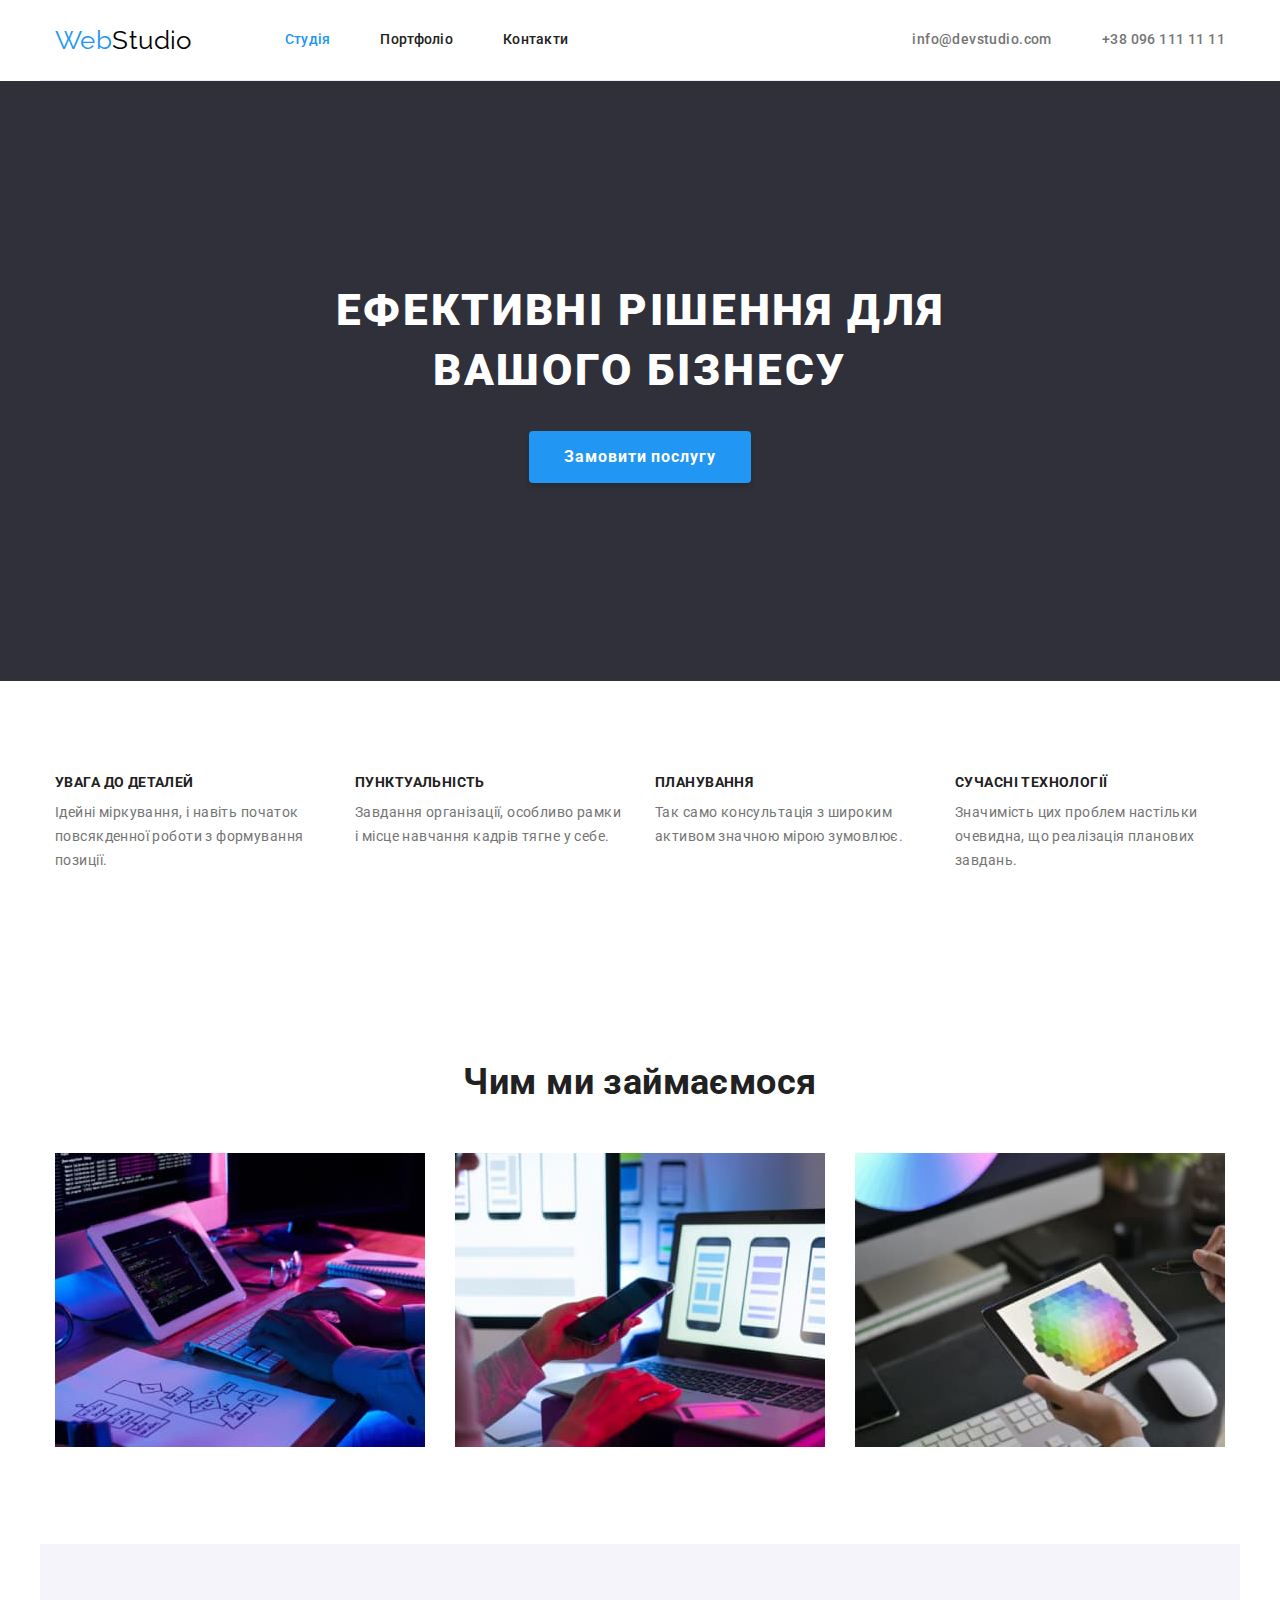
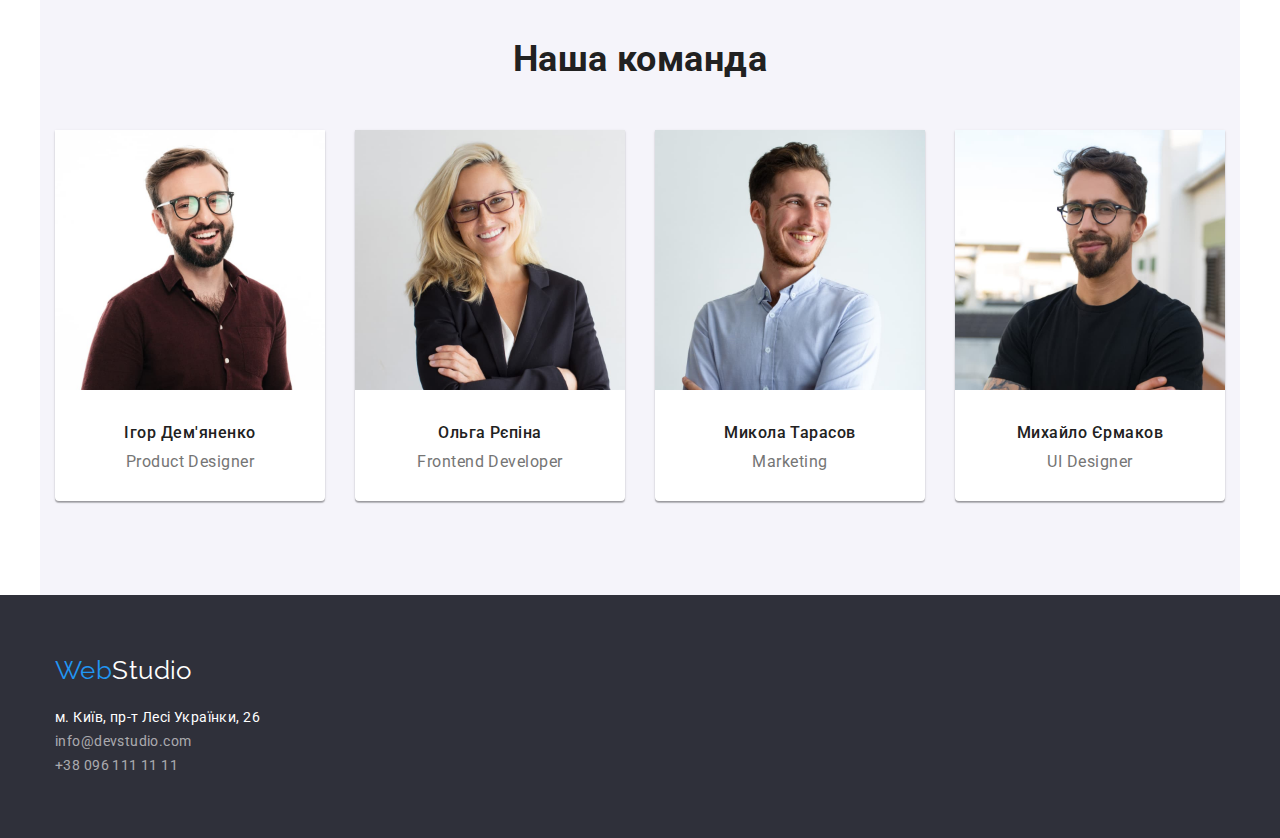
==== index.html @ e36a8e78 "join" ====
<!DOCTYPE html>
<html lang="uk">
    <head>
        <meta charset="UTF-8" />
        <meta http-equiv="X-UA-Compatible" content="IE=edge" />
        <meta name="viewport" content="width=device-width, initial-scale=1.0" />
        <title>homework_3</title>
        <link
            href="https://fonts.googleapis.com/css2?family=Raleway:wght@700&family=Roboto:wght@400;500;700;900&display=swap"
            rel="stylesheet"
        />
        <link
            rel="stylesheet"
            href="https://cdnjs.cloudflare.com/ajax/libs/modern-normalize/1.1.0/modern-normalize.min.css"
        />
        <link rel="stylesheet" href="./css/styles.css" />
    </head>
    <body>
        <!--ШАПКА-->
        <header class="page-header">
            <div class="container container-header">
                <nav class="main-nav">
                    <a href="index.html" class="logo"><span class="part-logo">Web</span>Studio</a>
                    <ul class="site-nav list">
                        <li class="item">
                            <a class="link current" href="index.html">Студія</a>
                        </li>
                        <li class="item">
                            <a class="link" href="portfolio.html">Портфоліо</a>
                        </li>
                        <li class="item">
                            <a class="link" href="#">Контакти</a>
                        </li>
                    </ul>
                </nav>
                <!--Контакти-->
                <ul class="contacts-list list">
                    <li class="item">
                        <a class="contacts" href="mailto:info@devstudio.com">info@devstudio.com</a>
                    </li>
                    <li class="item">
                        <a class="contacts" href="tel:+380961111111">+38 096 111 11 11</a>
                    </li>
                </ul>
            </div>
        </header>
        <main>
            <!--HERO-->
            <section class="hero">
                <div class="container hero-container">
                    <h1 class="hero-title">Ефективні рішення для вашого бізнесу</h1>
                    <button class="main-btn" type="button">Замовити послугу</button>
                </div>
            </section>
            <!--Особливості роботи-->
            <section class="section">
                <div class="container">
                    <h2 class="visually-hidden">Особливості роботи</h2>
                    <ul class="features list">
                        <li class="item">
                            <h3 class="title">УВАГА ДО ДЕТАЛЕЙ</h3>
                            <p class="description">
                                Ідейні міркування, і навіть початок повсякденної роботи з формування
                                позиції.
                            </p>
                        </li>
                        <li class="item">
                            <h3 class="title">ПУНКТУАЛЬНІСТЬ</h3>
                            <p class="description">
                                Завдання організації, особливо рамки і місце навчання кадрів тягне у
                                себе.
                            </p>
                        </li>
                        <li class="item">
                            <h3 class="title">ПЛАНУВАННЯ</h3>
                            <p class="description">
                                Так само консультація з широким активом значною мірою зумовлює.
                            </p>
                        </li>
                        <li class="item">
                            <h3 class="title">СУЧАСНІ ТЕХНОЛОГІЇ</h3>
                            <p class="description">
                                Значимість цих проблем настільки очевидна, що реалізація планових
                                завдань.
                            </p>
                        </li>
                    </ul>
                </div>
            </section>
            <!--Чим ми займаємося-->
            <section class="section">
                <div class="container">
                    <h2 class="what-we-do">Чим ми займаємося</h2>
                    <ul class="list work">
                        <li class="item">
                            <img src="./images/work/desktop.jpg" alt="desktop" width="370" />
                        </li>
                        <li class="item">
                            <img src="./images/work/laptop.jpg" alt="laptop" width="370" />
                        </li>
                        <li class="item">
                            <img src="./images/work/tablet.jpg" alt="tablet" width="370" />
                        </li>
                    </ul>
                </div>
            </section>
            <!--Наша команда-->
            <section class="team container section">
                <h2 class="team-title">Наша команда</h2>
                <ul class="list">
                    <li class="team-description">
                        <img src="./images/team/igor.jpg" alt="igor" width="270" />
                        <h3 class="team-member">Ігор Дем'яненко</h3>
                        <p class="team-position">Product Designer</p>
                    </li>
                    <li class="team-description">
                        <img src="./images/team/olga.jpg" alt="olga" width="270" />
                        <h3 class="team-member">Ольга Рєпіна</h3>
                        <p class="team-position">Frontend Developer</p>
                    </li>
                    <li class="team-description">
                        <img src="./images/team/mykola.jpg" alt="mykola" width="270" />
                        <h3 class="team-member">Микола Тарасов</h3>
                        <p class="team-position">Marketing</p>
                    </li>
                    <li class="team-description">
                        <img src="./images/team/myhailo.jpg" alt="myhailo" width="270" />
                        <h3 class="team-member">Михайло Єрмаков</h3>
                        <p class="team-position">UI Designer</p>
                    </li>
                </ul>
            </section>
        </main>
        <!--ПІДВАЛ-->
        <footer class="footer">
            <div class="container">
                <a href="index.html" class="logo"><span class="part-logo">Web</span>Studio</a>
                <address>
                    <ul class="list">
                        <li>
                            <a
                                href="https://goo.gl/maps/TSDpTPrTKKS6w9gq7"
                                target="_blank"
                                class="main-address"
                            >
                                м. Київ, пр-т Лесі Українки, 26
                            </a>
                        </li>
                        <li>
                            <a class="contacts" href="mailto:info@devstudio.com"
                                >info@devstudio.com
                            </a>
                        </li>
                        <li>
                            <a class="contacts" href="tel:+380961111111">+38 096 111 11 11</a>
                        </li>
                    </ul>
                </address>
            </div>
        </footer>
    </body>
</html>
---- css/styles.css ----
:root {
    --primary-text-color: #212121;
    --secondary-tex-color: #757575;
    --accent-color: #2196F3;
    --white-color: #ffffff;
    --primary-bgc-color: #2F303A;
    --secondary-bgc-color: #F5F4FA;
    --black-color: #000;
    --hero-btn-hover-color: #188CE8;
    --footer-contact-color: rgba(255, 255, 255, 0.6);

}

body {
    font-family: 'Roboto', sans-serif; 
    color: var(--primary-text-color);
    background-color: var(--white-color);
    font-size: 14px;
    letter-spacing: 0.03em;
}

h1, h2, h3, h4, h5, h6, p, ul {
    margin: 0;
    padding: 0;
}

.list {
    list-style: none; 
}

.container {
    width: 1200px;
    padding-left: 15px;
    padding-right: 15px;
    margin-left: auto;
    margin-right: auto;
}

.section {
    padding-top: 94px;
    padding-bottom: 94px;
}

.visually-hidden {
    position: absolute;  
    width: 1px;
    height: 1px;
    margin: -1px;
    border: 0;
    padding: 0;
    white-space: nowrap;
    clip-path: inset(100%);
    clip: rect(0 0 0 0);
    overflow: hidden;
}

/* ШАПКА */

.container-header {
    display: flex;
    align-items: center;
    border-bottom: 1px solid #ECECEC;


}
.main-nav {
    display: flex;
    align-items: center;
}

.main-nav .logo {
    margin-right: 93px;

}

.site-nav {
    display: flex;
}

.site-nav .item:not(:last-child) {
    margin-right: 50px;
}

.site-nav .link {
    display: block;
    padding-top: 32px;
    padding-bottom: 32px;

    color: var(--primary-text-color);
    text-decoration: none;
    line-height: 1.14;
    letter-spacing: 0.02em;
    font-weight: 500;
}
.site-nav .link:hover,
.site-nav .link:focus {
    color: var(--accent-color);
}
.site-nav .current {
    color: var(--accent-color);
}

.logo {
    font-family: 'Raleway', sans-serif;
    text-decoration: none;
    color: var(--black-color);
    font-size: 26px;
    line-height: 1.19;

    display: flex;
    
}

.part-logo {
    color: var(--accent-color);
}

.contacts-list {
    display: flex;
    margin-left: auto;
}

.contacts-list .contacts {
    display: block;
    padding-top: 32px;
    padding-bottom: 32px;
}

.contacts-list .item + .item {
    margin-left: 50px;
}

.contacts {
    text-decoration: none;
    color: var(--secondary-tex-color);
    font-weight: 500;
    line-height: 1.14;
    font-style: normal;


}
.contacts:hover,
.contacts:focus {
    color: var(--accent-color);
}

/* HERO */
.hero {
    background-color: var(--primary-bgc-color);
    
}

.hero-container {
    display: flex;
    height: 600px;
    max-width: 700px;
    align-items: center;
    flex-direction: column;
    padding-top: 200px;
}

.hero-title {
    color: var(--white-color);
    font-weight: 900;
    font-size: 44px;
    line-height: 1.36;
    text-align: center;
    letter-spacing: 0.06em;
    text-transform: uppercase;


    margin-bottom: 30px;
}

.main-btn {
    background-color: var(--accent-color);
    color: var(--white-color);
    font-family: inherit;
    font-weight: 700;
    font-size: 16px;
    line-height: 1.88;
    letter-spacing: 0.06em;
    cursor: pointer;

    border-radius: 4px;
    padding: 10px 34px;
    border: 1px solid transparent;
    display: block;
    margin: 0 auto;
    box-shadow: 0px 4px 4px rgba(0, 0, 0, 0.15);
}

.main-btn:hover,
.main-btn:focus {
    background-color: var(--hero-btn-hover-color);
    border: 1px solid transparent;
}
/* features */

.features {
    display: flex;

}

.features .item:not(:last-child) {
    margin-right: 30px;
}

.features .item {
    max-width: 270px;
}

.title {
    font-weight: 700;
    font-size: 14px;
    line-height: 1.14;
    text-transform: uppercase;

    margin-bottom: 10px;
}
.description {
    color: var(--secondary-tex-color);
    line-height: 1.71;

}

/* Наша команда */
.team {
    background-color: var(--secondary-bgc-color)
}

.team .list {
    display: flex;
    
}

.list .team-description:not(:last-child) {
    margin-right: 30px;
}

.team-member, .team-position {
    font-size: 16px;
    line-height: 1.19;
    letter-spacing: 0.03em;
}
.team-title {
    font-weight: 700;
    font-size: 36px;
    line-height: 1.17;
    text-align: center;


    margin-bottom: 50px;
}
.team-member {
    font-weight: 500;
    
    padding-top: 30px;
    padding-bottom: 10px;
    text-align: center;

    
}
.team-position {
    color: var(--secondary-tex-color);
    padding-bottom: 30px;
    text-align: center;

} 
.team-description {
    background-color: var(--white-color);

    border-radius: 0px 0px 4px 4px;
    box-shadow: 0px 1px 3px rgba(0, 0, 0, 0.12), 0px 1px 1px rgba(0, 0, 0, 0.14), 0px 2px 1px rgba(0, 0, 0, 0.2);

}

/* ЧИМ МИ ЗАЙМАЄМСЯ */

.what-we-do {
    font-weight: 700;
    font-size: 36px;
    line-height: 1.17;
    text-align: center;

    margin-bottom: 50px;
}

.work {
    display: flex;
}

.work .item:not(:last-child) {
    margin-right: 30px;
}

.what-we-do .list {
    
}
/* ФУТЕР */
.footer {
    background-color: var(--primary-bgc-color);
    padding-top: 60px;
    padding-bottom: 60px;
}

.footer .logo {
    color: var(--white-color);
    margin-bottom: 20px;
}

.main-address {
    color: var(--white-color);
    text-decoration: none;
    line-height: 1.71;
    font-style: normal;
}

.main-address:hover,
.main-address:focus {
    color: var(--accent-color);
}

.footer .contacts {
    color: var(--footer-contact-color);
    font-weight: 400;
    line-height: 1.71;
}
.footer .contacts:hover,
.footer .contacts:focus {
    color: var(--accent-color);
}

/* ПОРТФОЛІО */

.filter {
    margin-bottom: 50px;
    display: flex;
    justify-content: center;
}

.filter .item:not(:last-child) {
    margin-right: 8px;
}

.filter-btn {
    background-color: var(--secondary-bgc-color);
    font-family: inherit;
    font-weight: 500;
    font-size: 16px;
    line-height: 1.62;
    text-align: center;
    letter-spacing: 0.03em;
    cursor: pointer;


    border-radius: 4px;
    padding: 6px 22px;
    border: 1px solid transparent;
}

.filter-btn:hover,
.filter-btn:focus {
    color: var(--white-color);
    background-color: var(--accent-color);
    box-shadow: 0px 3px 1px rgba(0, 0, 0, 0.1), 0px 1px 2px rgba(0, 0, 0, 0.08), 0px 2px 2px rgba(0, 0, 0, 0.12);
}


.filter .current {
    background-color: var(--accent-color);
    color: var(--white-color);
}

.project-title {
    font-weight: 700;
    font-size: 18px;
    line-height: 2.00;
    letter-spacing: 0.06em;
}

.project-item {
    color: var(--secondary-tex-color);
    font-size: 16px;
    line-height: 1.88;
}

.project {
    display: flex;
    flex-wrap: wrap;
    gap: 30px;
    
}

.project-img {
    display: block;
}

.project .item {
    padding: 20px 24px;
    border-left: 1px solid #EEEEEE;;
    border-right: 1px solid #EEEEEE;;
    border-bottom: 1px solid #EEEEEE;;
}

.project-list {
    flex-basis: calc((100% - 60px) / 3);
}
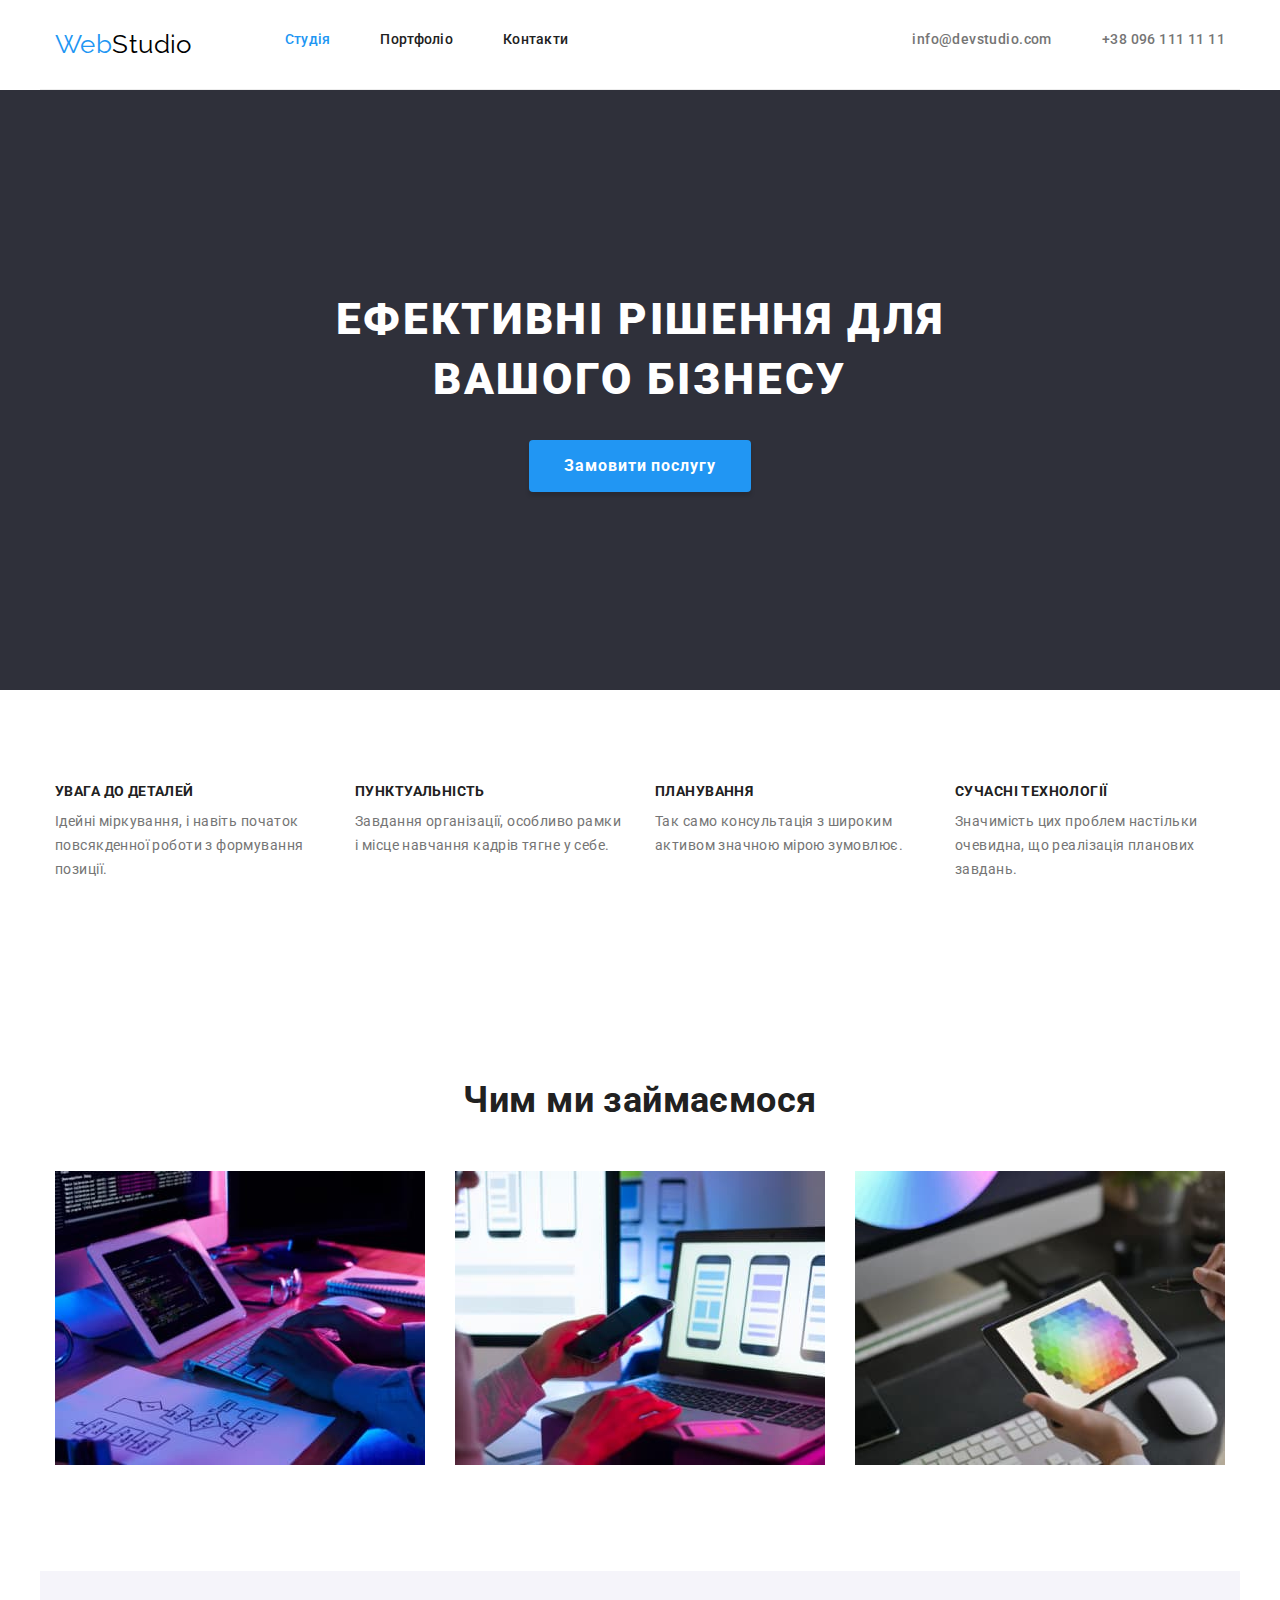
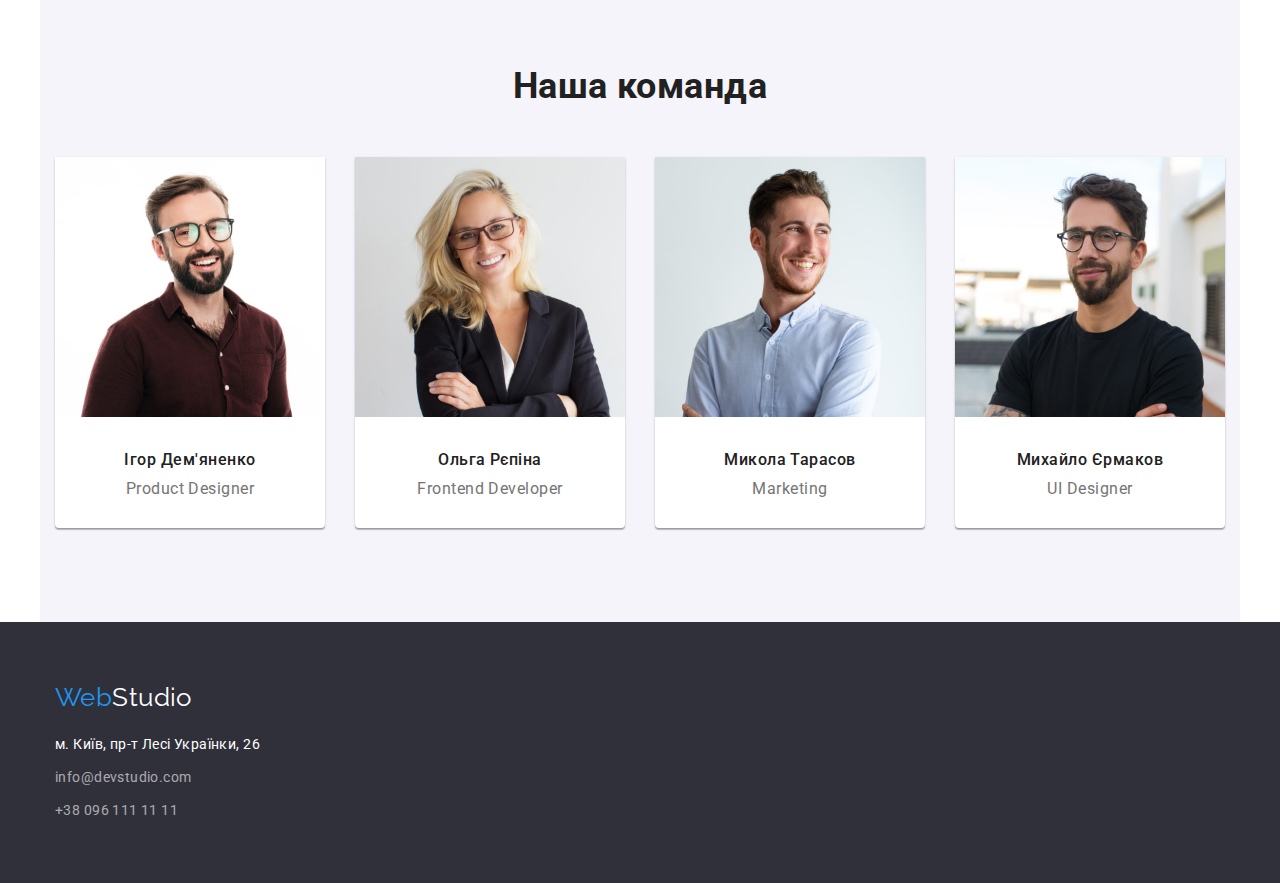
==== commit da1f4478: "uppgrade" ====
--- a/index.html
+++ b/index.html
@@ -137,7 +137,7 @@
                 <a href="index.html" class="logo"><span class="part-logo">Web</span>Studio</a>
                 <address>
                     <ul class="list">
-                        <li>
+                        <li class="item">
                             <a
                                 href="https://goo.gl/maps/TSDpTPrTKKS6w9gq7"
                                 target="_blank"
@@ -146,12 +146,12 @@
                                 м. Київ, пр-т Лесі Українки, 26
                             </a>
                         </li>
-                        <li>
+                        <li class="item">
                             <a class="contacts" href="mailto:info@devstudio.com"
                                 >info@devstudio.com
                             </a>
                         </li>
-                        <li>
+                        <li class="item">
                             <a class="contacts" href="tel:+380961111111">+38 096 111 11 11</a>
                         </li>
                     </ul>
--- a/css/styles.css
+++ b/css/styles.css
@@ -331,6 +331,11 @@
     color: var(--accent-color);
 }
 
+.list .item:not(:last-child) {
+margin-bottom: 9px;
+}
+
+
 /* ПОРТФОЛІО */
 
 .filter {
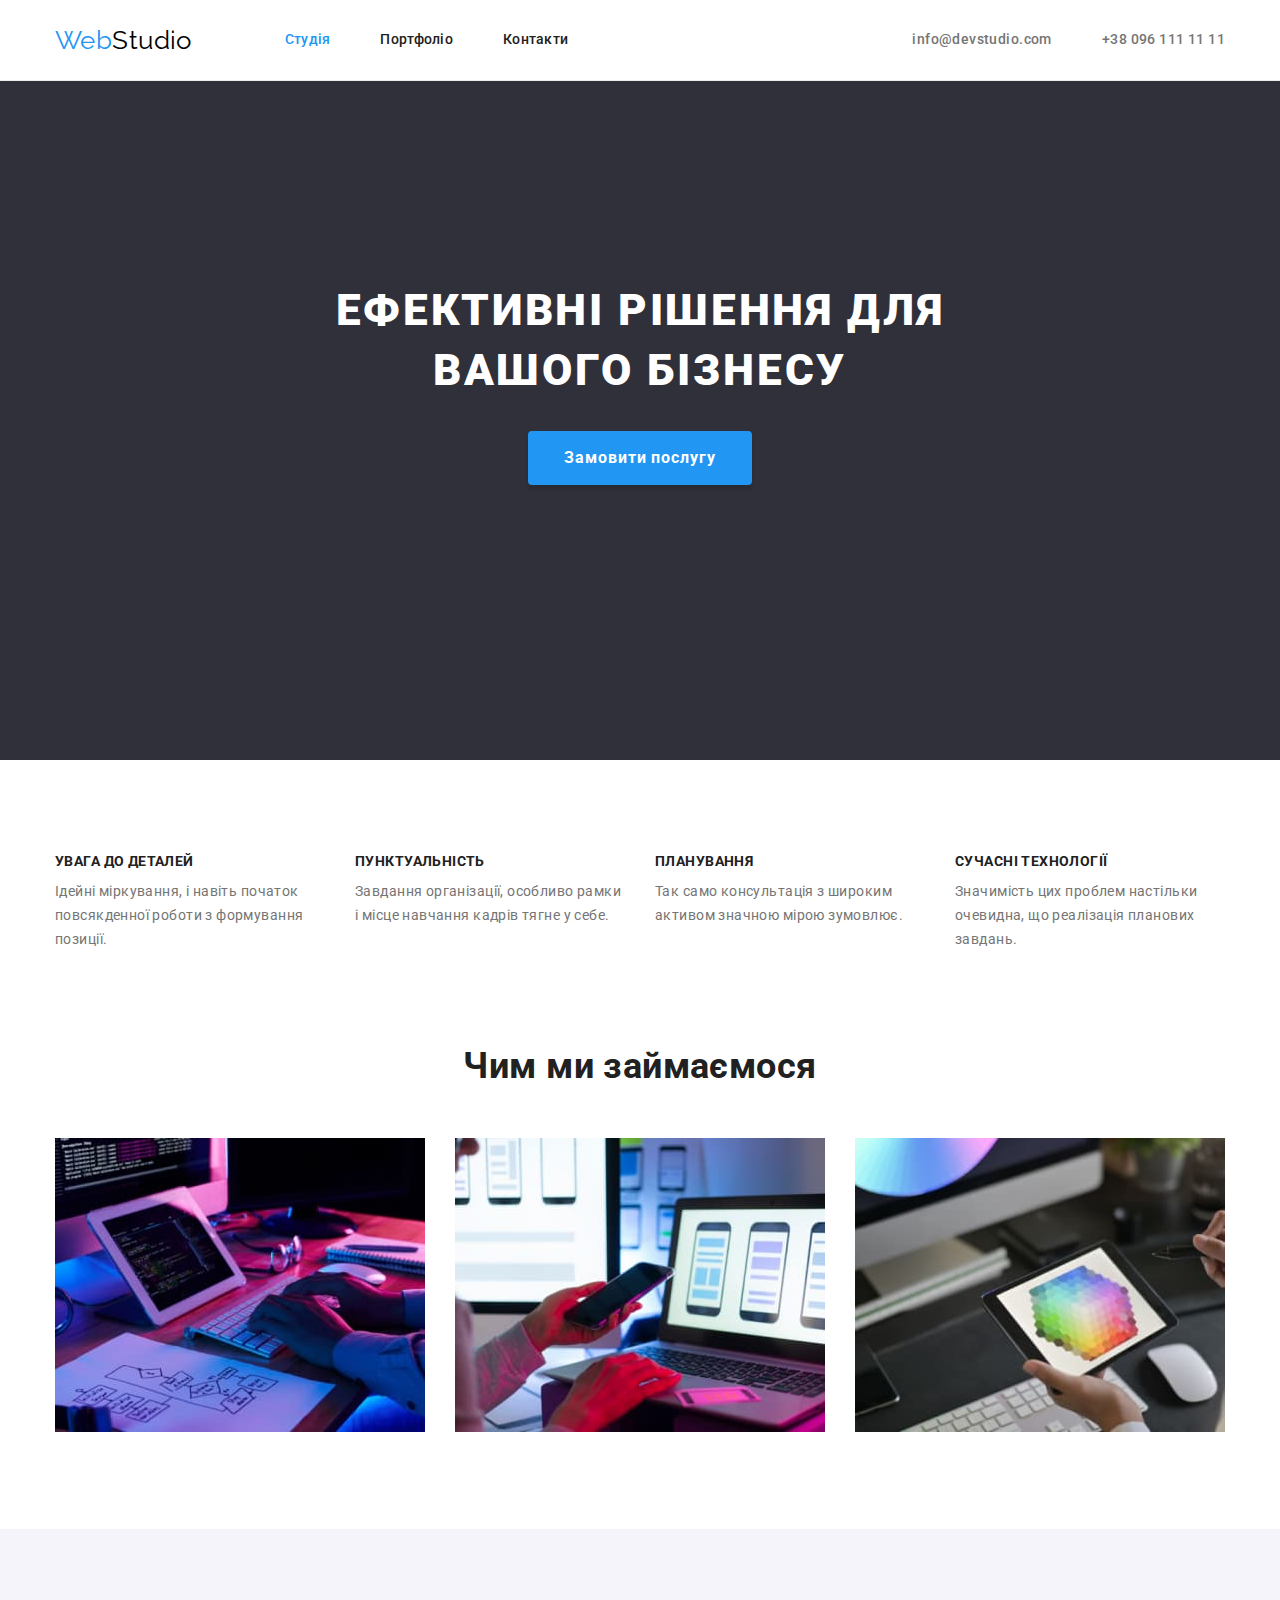
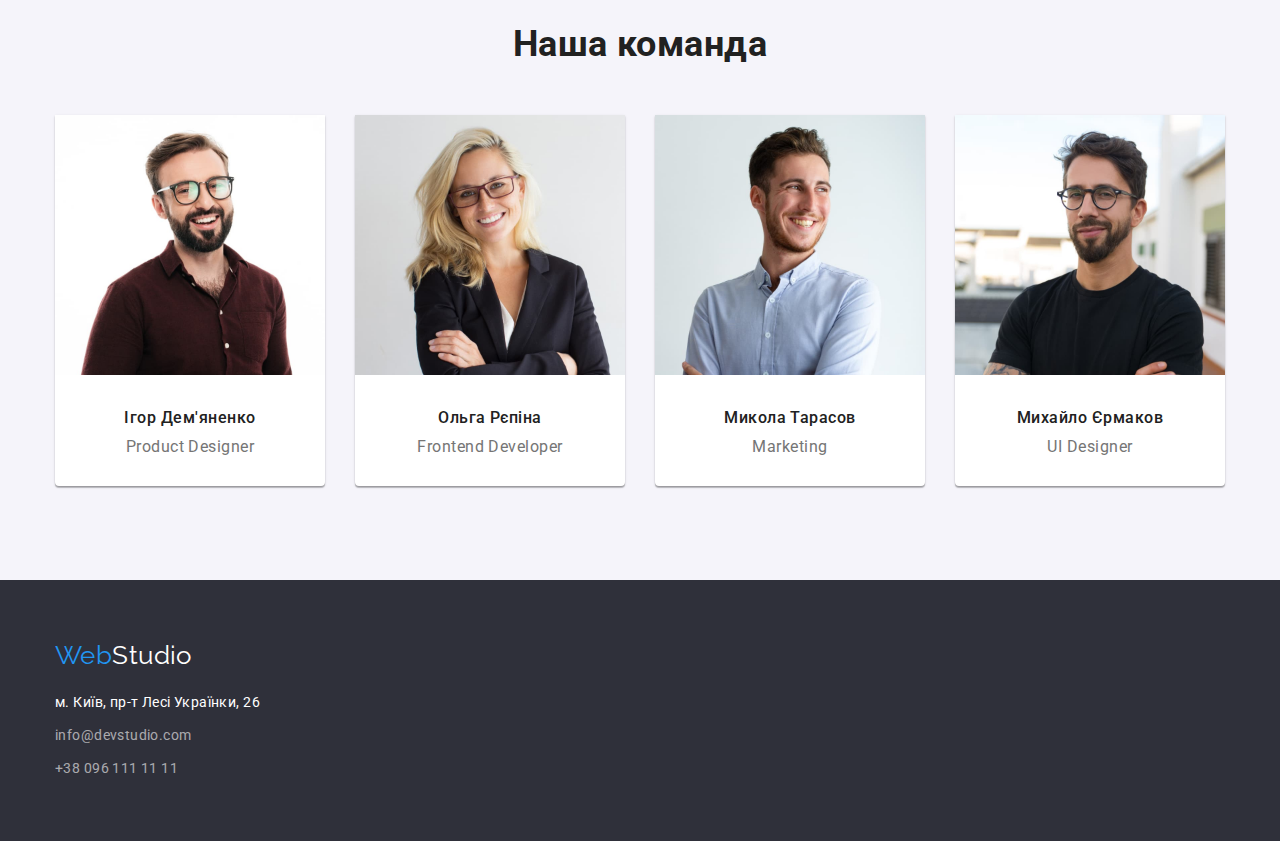
==== commit 036b2c8d: "uppgrade" ====
--- a/index.html
+++ b/index.html
@@ -53,7 +53,7 @@
                 </div>
             </section>
             <!--Особливості роботи-->
-            <section class="section">
+            <section class="features-section">
                 <div class="container">
                     <h2 class="visually-hidden">Особливості роботи</h2>
                     <ul class="features list">
@@ -105,30 +105,40 @@
                 </div>
             </section>
             <!--Наша команда-->
-            <section class="team container section">
-                <h2 class="team-title">Наша команда</h2>
-                <ul class="list">
-                    <li class="team-description">
-                        <img src="./images/team/igor.jpg" alt="igor" width="270" />
-                        <h3 class="team-member">Ігор Дем'яненко</h3>
-                        <p class="team-position">Product Designer</p>
-                    </li>
-                    <li class="team-description">
-                        <img src="./images/team/olga.jpg" alt="olga" width="270" />
-                        <h3 class="team-member">Ольга Рєпіна</h3>
-                        <p class="team-position">Frontend Developer</p>
-                    </li>
-                    <li class="team-description">
-                        <img src="./images/team/mykola.jpg" alt="mykola" width="270" />
-                        <h3 class="team-member">Микола Тарасов</h3>
-                        <p class="team-position">Marketing</p>
-                    </li>
-                    <li class="team-description">
-                        <img src="./images/team/myhailo.jpg" alt="myhailo" width="270" />
-                        <h3 class="team-member">Михайло Єрмаков</h3>
-                        <p class="team-position">UI Designer</p>
-                    </li>
-                </ul>
+            <section class="team section">
+                <div class="container">
+                    <h2 class="team-title">Наша команда</h2>
+                    <ul class="list">
+                        <li class="team-description">
+                            <img src="./images/team/igor.jpg" alt="igor" width="270" />
+                            <div class="team-item">
+                                <h3 class="team-member">Ігор Дем'яненко</h3>
+                                <p class="team-position">Product Designer</p>
+                            </div>
+                        </li>
+                        <li class="team-description">
+                            <img src="./images/team/olga.jpg" alt="olga" width="270" />
+                            <div class="team-item">
+                                <h3 class="team-member">Ольга Рєпіна</h3>
+                                <p class="team-position">Frontend Developer</p>
+                            </div>
+                        </li>
+                        <li class="team-description">
+                            <img src="./images/team/mykola.jpg" alt="mykola" width="270" />
+                            <div class="team-item">
+                                <h3 class="team-member">Микола Тарасов</h3>
+                                <p class="team-position">Marketing</p>
+                            </div>
+                        </li>
+                        <li class="team-description">
+                            <img src="./images/team/myhailo.jpg" alt="myhailo" width="270" />
+                            <div class="team-item">
+                                <h3 class="team-member">Михайло Єрмаков</h3>
+                                <p class="team-position">UI Designer</p>
+                            </div>
+                        </li>
+                    </ul>
+                </div>
             </section>
         </main>
         <!--ПІДВАЛ-->
@@ -137,7 +147,7 @@
                 <a href="index.html" class="logo"><span class="part-logo">Web</span>Studio</a>
                 <address>
                     <ul class="list">
-                        <li class="item">
+                        <li class="footer-item">
                             <a
                                 href="https://goo.gl/maps/TSDpTPrTKKS6w9gq7"
                                 target="_blank"
@@ -146,12 +156,12 @@
                                 м. Київ, пр-т Лесі Українки, 26
                             </a>
                         </li>
-                        <li class="item">
+                        <li class="footer-item">
                             <a class="contacts" href="mailto:info@devstudio.com"
                                 >info@devstudio.com
                             </a>
                         </li>
-                        <li class="item">
+                        <li class="footer-item">
                             <a class="contacts" href="tel:+380961111111">+38 096 111 11 11</a>
                         </li>
                     </ul>
--- a/css/styles.css
+++ b/css/styles.css
@@ -56,13 +56,16 @@
 
 /* ШАПКА */
 
+.page-header {
+    border-bottom: 1px solid #ECECEC;
+}
+
 .container-header {
     display: flex;
     align-items: center;
-    border-bottom: 1px solid #ECECEC;
-
-
-}
+
+}
+
 .main-nav {
     display: flex;
     align-items: center;
@@ -147,16 +150,16 @@
 /* HERO */
 .hero {
     background-color: var(--primary-bgc-color);
-    
+
+    padding-top: 200px;
+    padding-bottom: 275px;
 }
 
 .hero-container {
-    display: flex;
-    height: 600px;
+    
     max-width: 700px;
-    align-items: center;
-    flex-direction: column;
-    padding-top: 200px;
+    margin: 0 auto;
+    text-align: center;
 }
 
 .hero-title {
@@ -184,18 +187,20 @@
 
     border-radius: 4px;
     padding: 10px 34px;
-    border: 1px solid transparent;
-    display: block;
-    margin: 0 auto;
+    border-color: transparent;
     box-shadow: 0px 4px 4px rgba(0, 0, 0, 0.15);
 }
 
 .main-btn:hover,
 .main-btn:focus {
     background-color: var(--hero-btn-hover-color);
-    border: 1px solid transparent;
+    border-color: transparent;
 }
 /* features */
+
+.features-section {
+    padding-top: 94px;
+}
 
 .features {
     display: flex;
@@ -243,6 +248,14 @@
     line-height: 1.19;
     letter-spacing: 0.03em;
 }
+
+.team-item {
+    padding-top: 30px;
+    padding-bottom: 30px;
+    text-align: center;
+}
+
+
 .team-title {
     font-weight: 700;
     font-size: 36px;
@@ -254,19 +267,15 @@
 }
 .team-member {
     font-weight: 500;
-    
-    padding-top: 30px;
-    padding-bottom: 10px;
-    text-align: center;
-
-    
-}
+    margin-bottom: 10px;
+    
+}
+
 .team-position {
     color: var(--secondary-tex-color);
-    padding-bottom: 30px;
-    text-align: center;
 
 } 
+
 .team-description {
     background-color: var(--white-color);
 
@@ -288,6 +297,11 @@
 
 .work {
     display: flex;
+}
+
+.work .item {
+    display: block;
+    max-width: 100%;
 }
 
 .work .item:not(:last-child) {
@@ -331,7 +345,7 @@
     color: var(--accent-color);
 }
 
-.list .item:not(:last-child) {
+.footer-item:not(:last-child) {
 margin-bottom: 9px;
 }
 
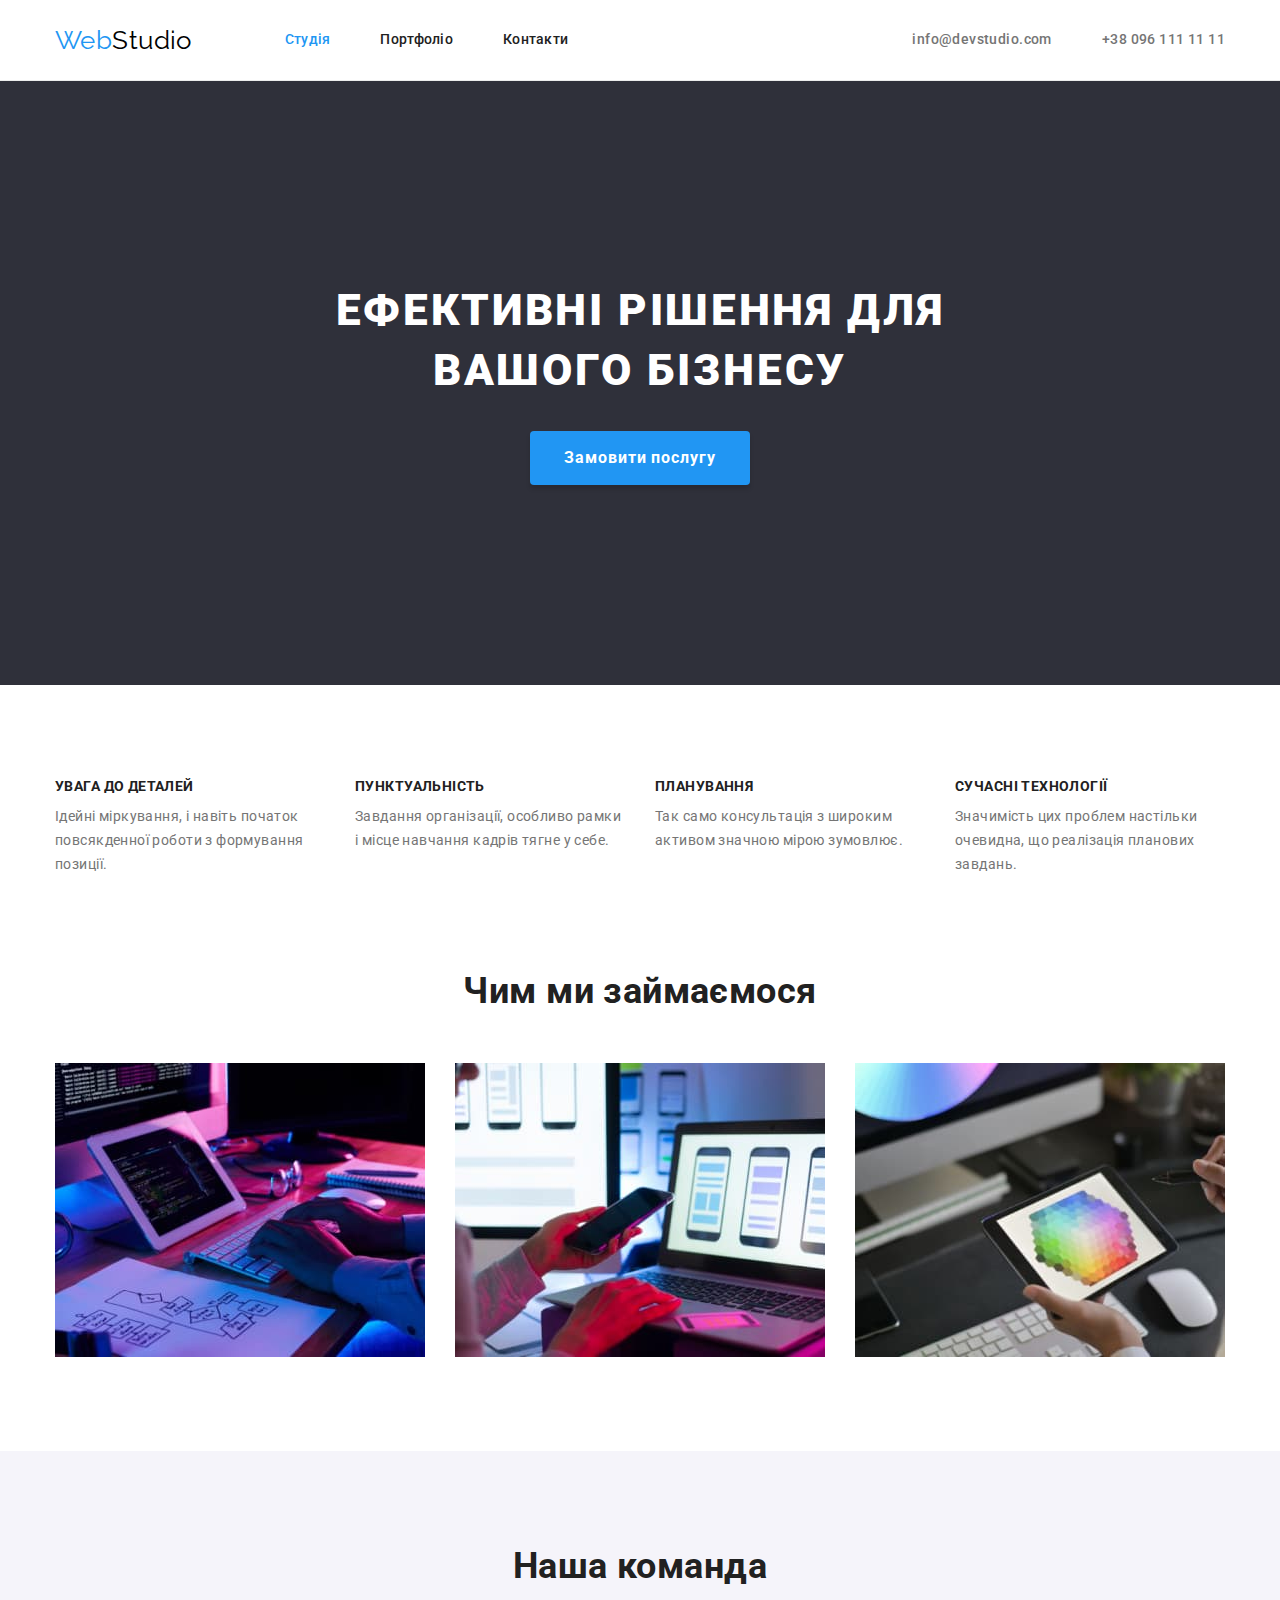
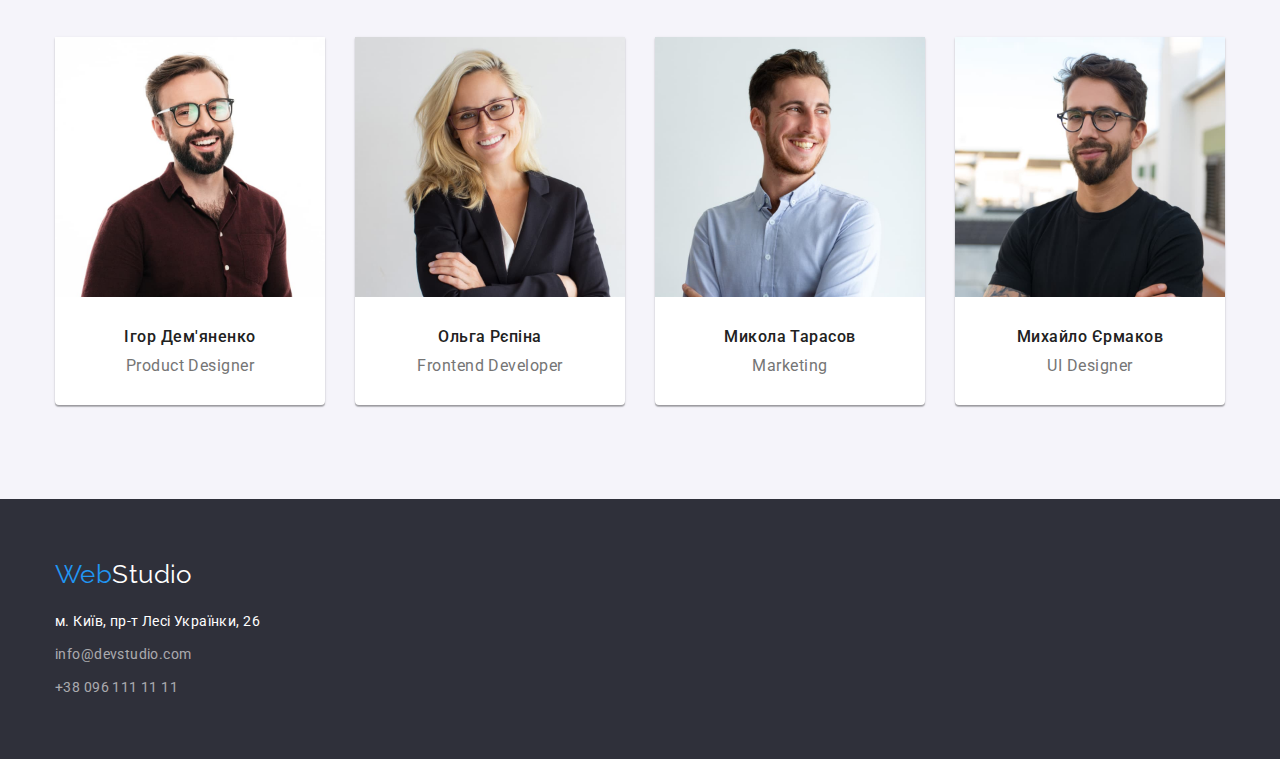
==== commit b6db73b6: "uppgrade" ====
--- a/index.html
+++ b/index.html
@@ -47,7 +47,7 @@
         <main>
             <!--HERO-->
             <section class="hero">
-                <div class="container hero-container">
+                <div class="container">
                     <h1 class="hero-title">Ефективні рішення для вашого бізнесу</h1>
                     <button class="main-btn" type="button">Замовити послугу</button>
                 </div>
--- a/css/styles.css
+++ b/css/styles.css
@@ -8,6 +8,8 @@
     --black-color: #000;
     --hero-btn-hover-color: #188CE8;
     --footer-contact-color: rgba(255, 255, 255, 0.6);
+    --page-border: #ECECEC;
+    --item-border: #EEEEEE;
 
 }
 
@@ -22,6 +24,11 @@
 h1, h2, h3, h4, h5, h6, p, ul {
     margin: 0;
     padding: 0;
+}
+
+img {
+    display: block;
+    max-width: 100%;
 }
 
 .list {
@@ -57,7 +64,7 @@
 /* ШАПКА */
 
 .page-header {
-    border-bottom: 1px solid #ECECEC;
+    border-bottom: 1px solid var(--page-border);
 }
 
 .container-header {
@@ -109,8 +116,6 @@
     color: var(--black-color);
     font-size: 26px;
     line-height: 1.19;
-
-    display: flex;
     
 }
 
@@ -152,26 +157,22 @@
     background-color: var(--primary-bgc-color);
 
     padding-top: 200px;
-    padding-bottom: 275px;
-}
-
-.hero-container {
-    
-    max-width: 700px;
-    margin: 0 auto;
+    padding-bottom: 200px;
     text-align: center;
 }
+
 
 .hero-title {
     color: var(--white-color);
     font-weight: 900;
     font-size: 44px;
     line-height: 1.36;
-    text-align: center;
     letter-spacing: 0.06em;
     text-transform: uppercase;
 
-
+    max-width: 696px;
+    margin-right: auto;
+    margin-left: auto;
     margin-bottom: 30px;
 }
 
@@ -186,7 +187,7 @@
     cursor: pointer;
 
     border-radius: 4px;
-    padding: 10px 34px;
+    padding: 10px 32px;
     border-color: transparent;
     box-shadow: 0px 4px 4px rgba(0, 0, 0, 0.15);
 }
@@ -299,10 +300,6 @@
     display: flex;
 }
 
-.work .item {
-    display: block;
-    max-width: 100%;
-}
 
 .work .item:not(:last-child) {
     margin-right: 30px;
@@ -318,9 +315,12 @@
     padding-bottom: 60px;
 }
 
+address {
+    margin-top: 20px;
+}
+
 .footer .logo {
     color: var(--white-color);
-    margin-bottom: 20px;
 }
 
 .main-address {
@@ -396,6 +396,8 @@
     font-size: 18px;
     line-height: 2.00;
     letter-spacing: 0.06em;
+
+    margin-bottom: 4px;
 }
 
 .project-item {
@@ -411,15 +413,12 @@
     
 }
 
-.project-img {
-    display: block;
-}
 
 .project .item {
     padding: 20px 24px;
-    border-left: 1px solid #EEEEEE;;
-    border-right: 1px solid #EEEEEE;;
-    border-bottom: 1px solid #EEEEEE;;
+    border-left: 1px solid var(--item-border);
+    border-right: 1px solid var(--item-border);
+    border-bottom: 1px solid var(--item-border);
 }
 
 .project-list {
